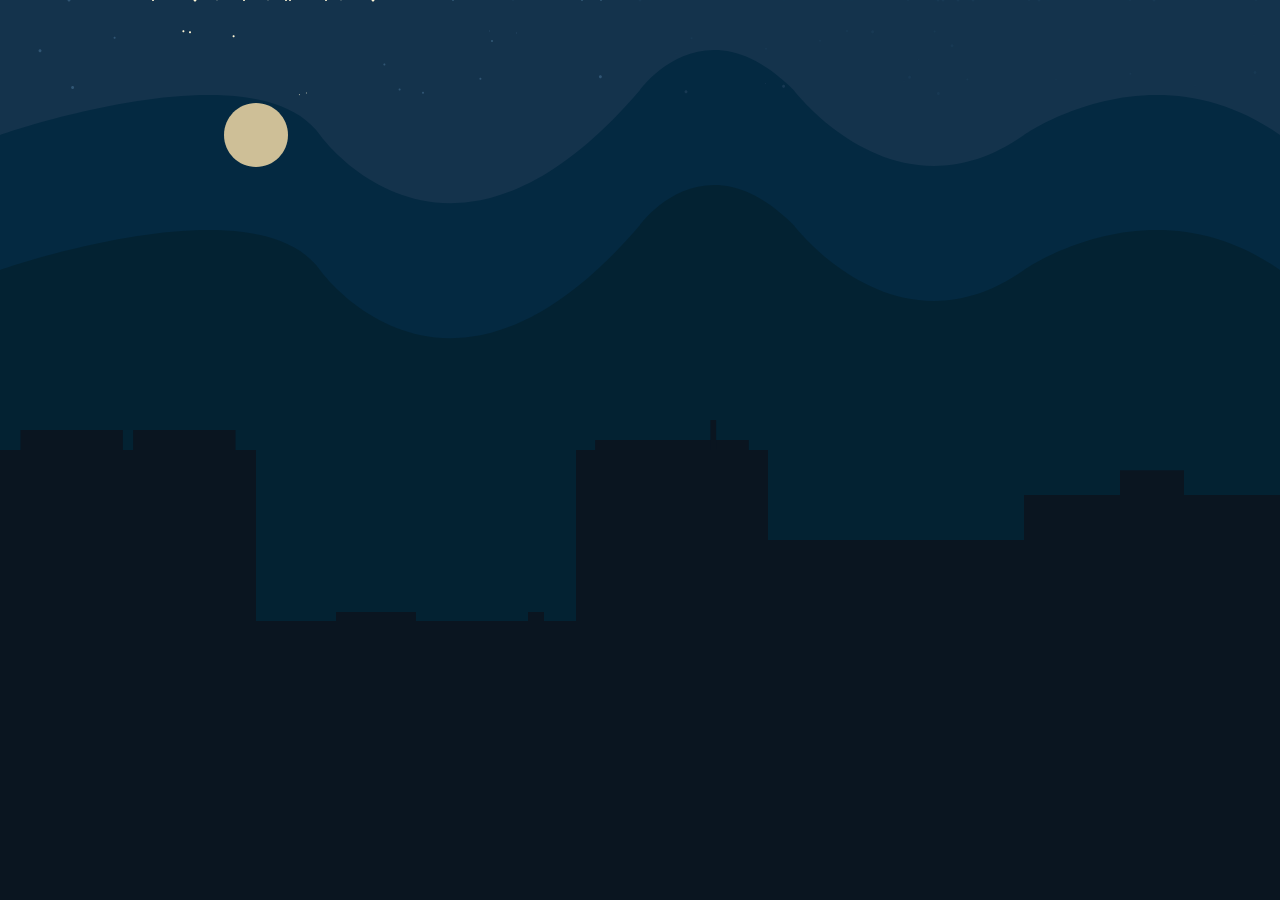
==== html/project.html @ 5165b42b "better organized css by separating code through different files. Added two folders for better files " ====
<!DOCTYPE html>
<html lang="en">
<head>
    <meta charset="UTF-8">
    <meta name="viewport" content="width=device-width, initial-scale=1.0">
    <title>Project</title>

    <script src="../libraries/p5.min.js"></script>
    <script src="../libraries/p5.sound.min.js"></script>

    <link rel="stylesheet" href="../css/style.css">
</head>
<body>
    <div id="divCanvas">
        <!-- where canvas as a background is added -->
    </div>

    <script src="../JS/sketch.js"></script>
</body>
</html>
---- css/style.css ----
@import url('https://fonts.googleapis.com/css2?family=Bungee&display=swap');
.bungee-regular {
    font-family: "Bungee", sans-serif;
    font-weight: 400;
    font-style: normal;
}

@import url('https://fonts.googleapis.com/css2?family=Karla:ital,wght@0,200..800;1,200..800&display=swap');
.karla {
  font-family: "Karla", sans-serif;
  font-optical-sizing: auto;
  font-weight: 200;
  font-style: normal;
}

body {
    margin: 0;
    padding: 0;
    overflow-x: hidden;
    color: #fff;
}

p, h1, h2, h3 {
    margin: 0;
    padding: 0;
}

.pWhite {
    color: #fff;
}

/* Making all the normal website content in front of the background sketch */
main {
    position: absolute;
    top: 0;
    left: 0;

    width: 100%;
    z-index: 1;
}

/** ANIMATIONS */
.animHigher {
    transition: all .2s ease-in-out;
    box-shadow: 10px 10px 10px rgba(0, 0, 0, 0.38);
} .animHigher:hover {
    transform: translateY(-10px);
    box-shadow: 15px 20px 10px rgba(0, 0, 0, 0.262);
}

.animBigger {
    transition: all .2s ease-in-out;
} .animBigger:hover {
    transform: scale(1.15);
}

/** NAVBAR */
.bottomNav {
    width: 100%;
    
    position: fixed;
    bottom: 0;

    padding-left: 1.5rem;

    background-image: linear-gradient(to bottom, #76aac870 40%, #5e8ea970 60%);
    /* background-color: #5e8ea989; */
    backdrop-filter: blur(5px);

    display: grid;
    grid-template-columns: 2fr 1fr;
    box-sizing: border-box;

    z-index: 2;
} .bottomNavLeft {
    display: flex;
    justify-content: center;
} .bottomNavRight {
    font-size: 0.95rem;
    padding: 0.5rem 1rem 0.5rem 0;

    justify-self: end;

    text-align: center;
    
    display: flex;
    flex-direction: column;
    justify-content: space-between;
}

#borderHomeBtn {
    padding: 0.1rem;
    margin: 0.2rem 0 0.2rem 0;

    border-radius: 100%;
    
    background: #14334C;
    background: linear-gradient(0deg, rgba(20, 51, 76, 1) 0%, rgba(87, 193, 255, 1) 100%);
} #bgHomeBtn {
    display: block;

    padding: 0.5rem;

    border-radius: 100%;
    
    background: #57C1FF;
    background: linear-gradient(0deg, rgba(87, 193, 255, 1) 13%, rgba(20, 51, 76, 1) 100%);
} #bgHomeBtn img {
    width: 100%;
    max-width: 2rem;
}

#links {
    padding-left: 2rem;

    width: 100%;

    display: flex;
    align-items: center;
} #links a {
    padding: 0 1rem 0 1rem;
    margin-right: 1rem;

    height: 100%;

    display: flex;
    align-items: center;

    /* border: solid 1px #000; */
    border-radius: 0.5rem;

    text-decoration: none;
    color: #fff;
    text-shadow: -0.1rem 0 rgb(102, 102, 102), 0 0.1rem black, 0.1rem 0 black, 0 -0.1rem black;
} #links a > img {
    width: 100%;
    max-width: 1.7rem;
    margin-right: 0.5rem;
} .notOnIt, .notOpen:hover {
    background: #ffffff;
    background: linear-gradient(340deg, #c4e0f031 58%, #c4e0f0b6 100%);
    box-shadow: inset 0.1rem 0.1rem 0.3rem #ffffff84, /* shadow top left */
                inset -0.1rem -0.1rem 0.3rem #0832547e; /* shadow bottom right */
} .notOnIt:hover, .notOpen:active {
    background: #ffffff;
    background: linear-gradient(340deg, #c4e0f0ae 58%, #c4e0f0 100%);
    box-shadow: inset 0.1rem 0.1rem 0.3rem #ffffff, /* shadow top left */
                inset -0.1rem -0.1rem 0.3rem #083254ab; /* shadow bottom right */
}

/* BACKGROUND SKETCH */
#divCanvas {
    position: fixed;
}

h1 {
    font-size: 4.2rem;
} h2 {
    font-size: 3rem;
}

.linkedin {
    background-image: url("https://imgs.search.brave.com/UMjKDE7hsW9bSsrDrF_o5rKYgf15Fz-ebZFxNL0ZMIg/rs:fit:860:0:0:0/g:ce/aHR0cHM6Ly9zdGF0/aWMudmVjdGVlenku/Y29tL3N5c3RlbS9y/ZXNvdXJjZXMvdGh1/bWJuYWlscy8wMTkv/ODc0LzM0MS9zbWFs/bC9saW5rZWRpbi1h/cHBzLWljb24tZnJl/ZS1wbmcucG5n");
    background-size: contain;
    background-repeat: no-repeat;
} .github {
    background-image: url("https://imgs.search.brave.com/I4iCgtsDuvQiTkJO4-f2Zab2rBeQRTvhv0h0SspQH00/rs:fit:860:0:0:0/g:ce/aHR0cHM6Ly9mcmVl/cG5nbG9nby5jb20v/aW1hZ2VzL2FsbF9p/bWcvZ2l0aHViLW1h/cmstd2hpdGUtbG9n/by1iMWMwLnBuZw");
    background-size: contain;
    background-repeat: no-repeat;
} .contactMe {
    padding-top: 1.25rem;
    padding-bottom: 1.25rem;

    padding-left: 1.8rem;
    padding-right: 1.8rem;

    margin-left: 0.6rem;
    margin-right: 0.6rem;

    color: #1e1e1e;
    border: #4c4c4c solid 1px;
    border-radius: 0.5rem;

    background-image: linear-gradient(to bottom, #c2c2c2 40%, #d6d6d6 50%);
    background-image: -o-linear-gradient(bottom, #c2c2c2 40%, #d6d6d6 50%);
    background-image: -moz-linear-gradient(bottom, #c2c2c2 40%, #d6d6d6 50%);
    background-image: -webkit-linear-gradient(bottom, #c2c2c2 40%, #d6d6d6 50%);
    background-image: -ms-linear-gradient(bottom, #c2c2c2 40%, #d6d6d6 50%);

    text-decoration: none;
} .contactMe:hover {
    background-image: linear-gradient(to bottom, #87c3e6 40%, #c4e0f0 50%);
    background-image: -o-linear-gradient(bottom, #87c3e6 40%, #c4e0f0 50%);
    background-image: -moz-linear-gradient(bottom, #87c3e6 40%, #c4e0f0 50%);
    background-image: -webkit-linear-gradient(bottom, #87c3e6 40%, #c4e0f0 50%);
    background-image: -ms-linear-gradient(bottom, #87c3e6 40%, #c4e0f0 50%);

    cursor: pointer;
}

/** Button minimize, maximize and close */
header button {
    padding-top: 0.12rem;
    padding-bottom: 0.12rem;
    border: solid #4c4c4c 1px;
    border-radius: 0.3rem;

    color: white;
    text-shadow: -1px 0 black, 0 1px black, 1px 0 black, 0 -1px black;
} header button:hover {
    cursor: pointer;
}

.headerBtn {
    padding-left: 10px;
    padding-right: 10px;

    background-image: linear-gradient(to bottom, #8dc6e7c7 40%, #c4e0f0c7 50%);
    background-image: -o-linear-gradient(bottom, #8dc6e7c7 40%, #c4e0f0c7 50%);
    background-image: -moz-linear-gradient(bottom, #8dc6e7c7 40%, #c4e0f0c7 50%);
    background-image: -webkit-linear-gradient(bottom, #8dc6e7c7 40%, #c4e0f0c7 50%);
    background-image: -ms-linear-gradient(bottom, #8dc6e7c7 40%, #c4e0f0c7 50%);
} .headerBtn:hover {
    background-image: linear-gradient(to bottom, #57c1ff 40%, #9cdbffc7 50%);
    background-image: -o-linear-gradient(bottom, #57c1ff 40%, #9cdbffc7 50%);
    background-image: -moz-linear-gradient(bottom, #57c1ff 40%, #9cdbffc7 50%);
    background-image: -webkit-linear-gradient(bottom, #57c1ff 40%, #9cdbffc7 50%);
    background-image: -ms-linear-gradient(bottom, #57c1ff 40%, #9cdbffc7 50%);
}

.closeBtn {
    padding-left: 1rem;
    padding-right: 1rem;

    background-image: linear-gradient(to bottom, #d45d5dc7 40%, #f1a2a2c7 50%);
    background-image: -o-linear-gradient(bottom, #d45d5dc7 40%, #f1a2a2c7 50%);
    background-image: -moz-linear-gradient(bottom, #d45d5dc7 40%, #f1a2a2c7 50%);
    background-image: -webkit-linear-gradient(bottom, #d45d5dc7 40%, #f1a2a2c7 50%);
    background-image: -ms-linear-gradient(bottom, #d45d5dc7 40%, #f1a2a2c7 50%);
} .closeBtn:hover {
    background-image: linear-gradient(to bottom, #ed3030c7 40%, #ff7070c7 50%);
    background-image: -o-linear-gradient(bottom, #ed3030c7 40%, #ff7070c7 50%);
    background-image: -moz-linear-gradient(bottom, #ed3030c7 40%, #ff7070c7 50%);
    background-image: -webkit-linear-gradient(bottom, #ed3030c7 40%, #ff7070c7 50%);
    background-image: -ms-linear-gradient(bottom, #ed3030c7 40%, #ff7070c7 50%);
}
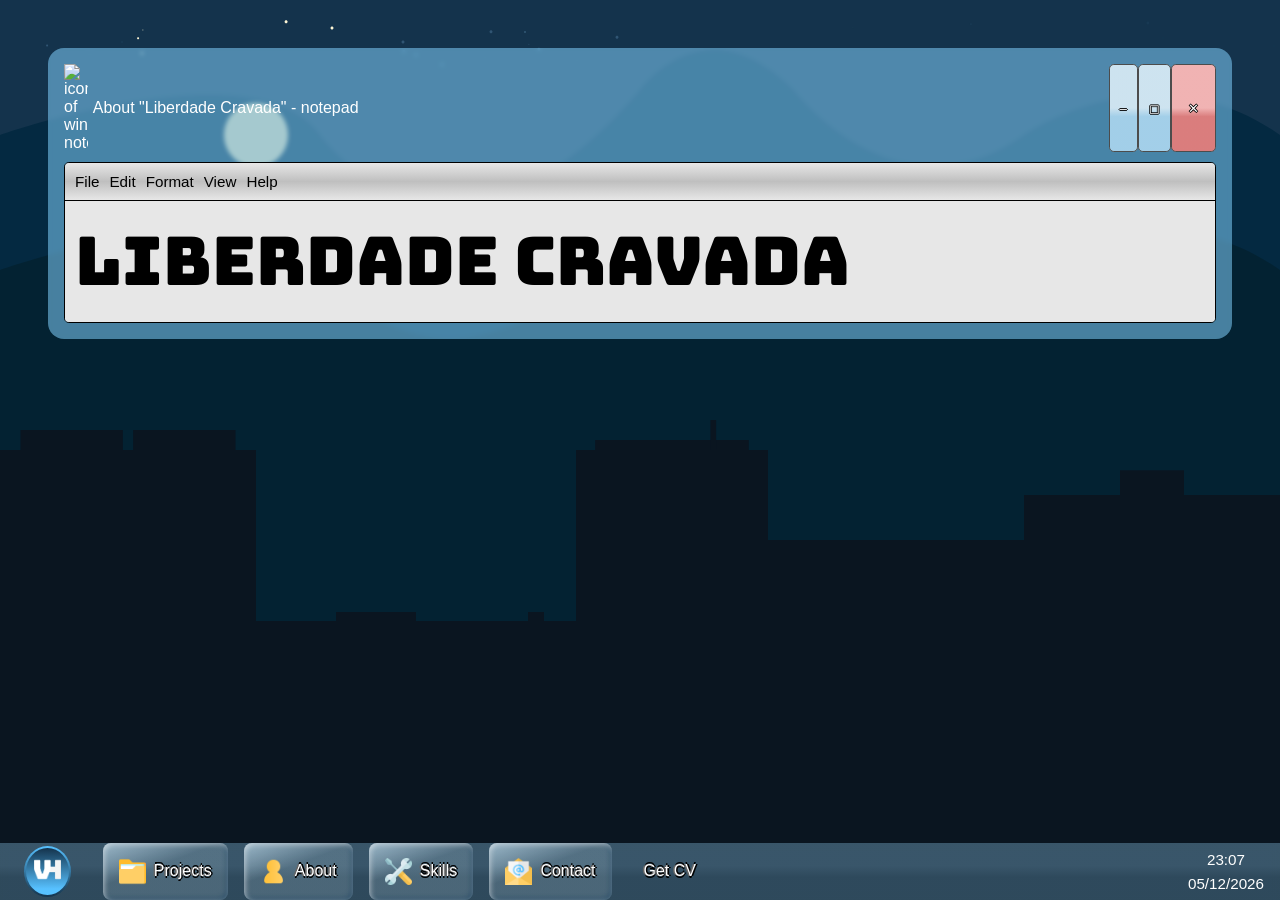
==== commit 0e39571b: "started page that will contain extra details about the project clicked on the index.html project car" ====
--- a/html/project.html
+++ b/html/project.html
@@ -9,12 +9,85 @@
     <script src="../libraries/p5.sound.min.js"></script>
 
     <link rel="stylesheet" href="../css/style.css">
+    <link rel="stylesheet" href="../css/projectDetails.css">
 </head>
 <body>
     <div id="divCanvas">
         <!-- where canvas as a background is added -->
     </div>
 
+    <nav class="bottomNav karla">
+        <span class="bottomNavLeft">
+            <div id="borderHomeBtn" class="animBigger">
+                <a href="#main" id="bgHomeBtn">
+                    <img alt="icon created for portfolio (letter V and H sharing a same side)" src="../images/VH.png">
+                </a>
+            </div>
+
+            <div id="links">
+                <a href="#projectsTitle" class="notOnIt">
+                    <img alt="icon of a folder with documents inside" src="../images/icon_folder.png">
+                    Projects
+                </a>
+                <a href="#about" class="notOnIt">
+                    <img alt="icon of a unknown user" src="../images/icon_about3.png">    
+                    About
+                </a>
+                <a href="#skills" class="notOnIt">
+                    <img alt="icon of tools" src="../images/icon_skills.png">    
+                    Skills
+                </a>
+                <a href="#pageFooter" class="notOnIt">
+                    <img alt="icon of a email contact" src="../images/icon_contact.png">    
+                    Contact
+                </a>
+                <a href="Viviana Henriques.pdf" target="_blank" rel="noopener" class="notOpen">Get CV</a>
+            </div>
+        </span>
+        <span class="bottomNavRight">
+            <p id="digitalClock"></p>
+            <p id="todaysDate"></p>
+        </span>
+    </nav>
+
+    <main>
+        <section>
+            <article class="karla">
+                <header>
+                    <span>
+                        <img src="https://imgs.search.brave.com/OM1uI3lfPJzB2ZiF05jIaWboAnmRZVxcF0ukl0b9xo8/rs:fit:860:0:0:0/g:ce/aHR0cHM6Ly92ZWN0/b3JpZmllZC5jb20v/aW1hZ2VzL3dpbmRv/d3Mtbm90ZXBhZC1p/Y29uLTEucG5n"
+                            alt="icon of windows' notepad">
+                        <p>About "Liberdade Cravada" - notepad</p>
+                    </span>
+
+                    <div id="windowButtons">
+                        <button class="headerBtn minimizeBtn">&#8211;</button>
+                        <button class="headerBtn fullscreenBtn">&#9723;</button>
+                        <button class="closeBtn">✕</button>
+                    </div>
+                </header>
+
+                <div class="articleBody">
+                    <div class="editFileBar">
+                        <p>File</p>
+                        <p>Edit</p>
+                        <p>Format</p>
+                        <p>View</p>
+                        <p>Help</p>
+                    </div>
+
+                    <div class="articleText">
+                        <h1 class="bungee-regular">Liberdade Cravada</h1>
+                        
+                    </div>
+                </div>
+
+
+            </article>
+        </section>
+    </main>
+
     <script src="../JS/sketch.js"></script>
+    <script src="../JS/taskbar.js"></script>
 </body>
 </html>
--- a/css/projectDetails.css
+++ b/css/projectDetails.css
@@ -0,0 +1,62 @@
+section {
+    padding: 3rem;
+}
+
+article {
+    padding: 1rem;
+
+    border-radius: 1rem;
+
+    background-color: #83d2ff89;
+    backdrop-filter: blur(2px);
+} article:hover {
+    background-color: rgba(105, 200, 255, 0.6);
+}
+
+header {
+    display: flex;
+    justify-content: space-between;
+} header span {
+    display: flex;
+    align-items: center;
+} header span img {
+    width: 100%;
+    max-width: 1.5rem;
+    margin-right: 0.3rem;
+}
+
+#windowButtons {
+    display: flex;
+} #windowButtons button {
+    cursor: auto;
+}
+
+.articleBody {
+    margin-top: 0.625rem;
+
+    border-radius: 0.3rem;
+    border: solid 1px #000;
+
+    overflow: hidden;
+} .editFileBar {
+    padding: 0.625rem;
+    border-bottom: solid 1px #000;
+
+    background: #E7E7E7;
+    background: linear-gradient(0deg, rgba(231, 231, 231, 1) 0%, rgba(191, 191, 191, 1) 50%, rgba(231, 231, 231, 1) 100%);
+    color: #000;
+
+    display: flex;
+} .editFileBar p {
+    margin-right: 0.625rem;
+    font-size: 0.95rem;
+}
+
+.articleText {
+    padding: 0.625rem;
+
+    background-color: #e7e7e7;
+    color: #000;
+
+    line-height: 1.5;
+}
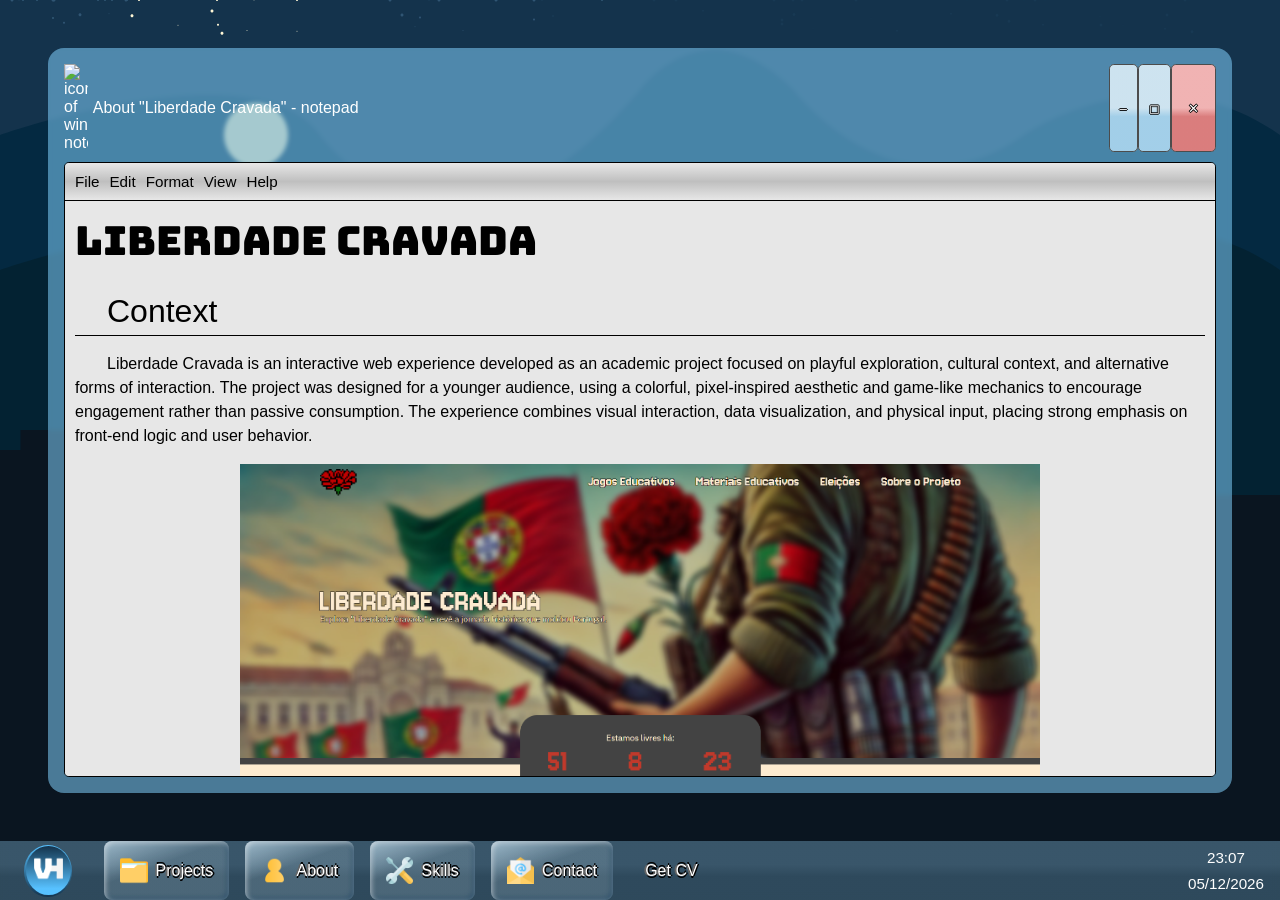
==== commit 80d7e929: "default structure for project details in project.html decided" ====
--- a/html/project.html
+++ b/html/project.html
@@ -15,40 +15,6 @@
     <div id="divCanvas">
         <!-- where canvas as a background is added -->
     </div>
-
-    <nav class="bottomNav karla">
-        <span class="bottomNavLeft">
-            <div id="borderHomeBtn" class="animBigger">
-                <a href="#main" id="bgHomeBtn">
-                    <img alt="icon created for portfolio (letter V and H sharing a same side)" src="../images/VH.png">
-                </a>
-            </div>
-
-            <div id="links">
-                <a href="#projectsTitle" class="notOnIt">
-                    <img alt="icon of a folder with documents inside" src="../images/icon_folder.png">
-                    Projects
-                </a>
-                <a href="#about" class="notOnIt">
-                    <img alt="icon of a unknown user" src="../images/icon_about3.png">    
-                    About
-                </a>
-                <a href="#skills" class="notOnIt">
-                    <img alt="icon of tools" src="../images/icon_skills.png">    
-                    Skills
-                </a>
-                <a href="#pageFooter" class="notOnIt">
-                    <img alt="icon of a email contact" src="../images/icon_contact.png">    
-                    Contact
-                </a>
-                <a href="Viviana Henriques.pdf" target="_blank" rel="noopener" class="notOpen">Get CV</a>
-            </div>
-        </span>
-        <span class="bottomNavRight">
-            <p id="digitalClock"></p>
-            <p id="todaysDate"></p>
-        </span>
-    </nav>
 
     <main>
         <section>
@@ -76,15 +42,132 @@
                         <p>Help</p>
                     </div>
 
-                    <div class="articleText">
+                    <div class="articleText karla">
                         <h1 class="bungee-regular">Liberdade Cravada</h1>
+
+                        <h2 class="karla">Context</h2>
+
+                        <p class="firstParagraph paragraph">
+                            Liberdade Cravada is an interactive web experience developed as an academic project focused on playful exploration, cultural context, and alternative forms of interaction. The project was designed for a younger audience, using a colorful, pixel-inspired aesthetic and game-like mechanics to encourage engagement rather than passive consumption.
+                            The experience combines visual interaction, data visualization, and physical input, placing strong emphasis on front-end logic and user behavior.
+                        </p>
+
+                        <figure>
+                            <img src="../images/LC_screenshot.png"
+                                alt='screenshot of first part of the main page of "Liberdade Cravada" project'>
+
+                            <figcaption>Part of landing page showcasing the pixel-based visual identity.</figcaption>
+                        </figure>
+
+                        <h2 class="karla">The Problem</h2>
+
+                        <p class="firstParagraph paragraph">
+                            The main challenge was to communicate complex information in a way that felt accessible and engaging to younger users. Traditional static interfaces felt insufficient for the intended audience, so the project needed to rely on interaction, visual feedback, and exploration rather than text-heavy explanations.
+                            At the same time, the project needed to handle multiple data sources and dynamic visual updates without overwhelming the user.
+                        </p>
+
+                        <h2 class="karla">What I built</h2>
+
+                        <p class="firstParagraph paragraph">
+                            I designed and developed the entire project, including the website structure, interactive experiences, and game logic.
+                            I built:
+                        </p>
                         
+                        <ol>
+                            <li>
+                                Game logic an physicis implemented in p5.js, including:
+                                <ul>
+                                    <li>Object movement and rotation</li>
+                                    <li>Object movement and rotation</li>
+                                    <li>Object movement and rotation</li>
+                                </ul>
+                            </li>
+                            <li>
+                                Game logic an physicis implemented in p5.js, including:
+                                <ul>
+                                    <li>Object movement and rotation</li>
+                                    <li>Object movement and rotation</li>
+                                    <li>Object movement and rotation</li>
+                                </ul>
+                            </li>
+                        </ol>
+
+                        <h2 class="karla">Tech Stack</h2>
+
+                        <div class="tableContainer">
+                            <table class="techTable">
+                                <thead>
+                                    <tr>
+                                        <th scope="col">Tech</th>
+                                        <th scope="col">Usage</th>
+                                    </tr>
+                                </thead>
+    
+                                <tbody>
+                                    <tr>
+                                        <td>JavaScript</td>
+                                        <td>Client-side logic and interactions</td>
+                                    </tr>
+                                    <tr>
+                                        <td>HTML5</td>
+                                        <td>Semantic structure of the interface</td>
+                                    </tr>
+                                    <tr>
+                                        <td>CSS3</td>
+                                        <td>Styling, layout and responsiveness</td>
+                                    </tr>
+                                    <tr>
+                                        <td>p5.js</td>
+                                        <td>Creative coding and visuals</td>
+                                    </tr>
+                                    <tr>
+                                        <td>Git</td>
+                                        <td>Version control and collaboration</td>
+                                    </tr>
+                                </tbody>
+                            </table>
+                        </div>
+
                     </div>
                 </div>
 
 
             </article>
         </section>
+
+        <nav class="bottomNav karla">
+            <span class="bottomNavLeft">
+                <div id="borderHomeBtn" class="animBigger">
+                    <a href="../index.html" id="bgHomeBtn">
+                        <img alt="icon created for portfolio (letter V and H sharing a same side)" src="../images/VH.png">
+                    </a>
+                </div>
+
+                <div id="links">
+                    <a href="../index.html#projectsTitle" class="notOnIt">
+                        <img alt="icon of a folder with documents inside" src="../images/icon_folder.png">
+                        Projects
+                    </a>
+                    <a href="../index.html#about" class="notOnIt">
+                        <img alt="icon of a unknown user" src="../images/icon_about3.png">    
+                        About
+                    </a>
+                    <a href="../index.html#skills" class="notOnIt">
+                        <img alt="icon of tools" src="../images/icon_skills.png">    
+                        Skills
+                    </a>
+                    <a href="../index.html#pageFooter" class="notOnIt">
+                        <img alt="icon of a email contact" src="../images/icon_contact.png">    
+                        Contact
+                    </a>
+                    <a href="../Viviana Henriques.pdf" target="_blank" rel="noopener" class="notOpen">Get CV</a>
+                </div>
+            </span>
+            <span class="bottomNavRight">
+                <p id="digitalClock"></p>
+                <p id="todaysDate"></p>
+            </span>
+        </nav>
     </main>
 
     <script src="../JS/sketch.js"></script>
--- a/css/style.css
+++ b/css/style.css
@@ -55,11 +55,12 @@
 }
 
 /** NAVBAR */
-.bottomNav {
-    width: 100%;
-    
+.bottomFixed {
     position: fixed;
     bottom: 0;
+    height: 2.1rem;
+} .bottomNav {
+    width: 100%;
 
     padding-left: 1.5rem;
 
@@ -153,12 +154,6 @@
     position: fixed;
 }
 
-h1 {
-    font-size: 4.2rem;
-} h2 {
-    font-size: 3rem;
-}
-
 .linkedin {
     background-image: url("https://imgs.search.brave.com/UMjKDE7hsW9bSsrDrF_o5rKYgf15Fz-ebZFxNL0ZMIg/rs:fit:860:0:0:0/g:ce/aHR0cHM6Ly9zdGF0/aWMudmVjdGVlenku/Y29tL3N5c3RlbS9y/ZXNvdXJjZXMvdGh1/bWJuYWlscy8wMTkv/ODc0LzM0MS9zbWFs/bC9saW5rZWRpbi1h/cHBzLWljb24tZnJl/ZS1wbmcucG5n");
     background-size: contain;
--- a/css/projectDetails.css
+++ b/css/projectDetails.css
@@ -1,8 +1,42 @@
+*,
+*::before,
+*::after {
+    box-sizing: border-box;
+}
+
+body {
+    height: 100%;
+}
+
+ul {
+    margin-top: 1rem;
+}
+
+main {
+    height: 100vh;
+    overflow: hidden;
+    display: flex;
+    flex-direction: column;
+}
+
+h1 {
+    font-size: 2.5rem;
+} h2 {
+    font-size: 2rem;
+    margin-top: 1rem;
+    margin-left: 2rem;
+}
+
 section {
-    padding: 3rem;
+    padding: 3rem 3rem 3rem 3rem;
+    overflow: hidden;
 }
 
 article {
+    height: 100%;
+    display: flex;
+    flex-direction: column;
+
     padding: 1rem;
 
     border-radius: 1rem;
@@ -32,6 +66,11 @@
 }
 
 .articleBody {
+    min-height: 0;
+    display: flex;
+    flex-direction: column;
+
+    flex: 1;
     margin-top: 0.625rem;
 
     border-radius: 0.3rem;
@@ -52,11 +91,81 @@
     font-size: 0.95rem;
 }
 
+/* TEXTS */
 .articleText {
+    flex: 1;
     padding: 0.625rem;
 
     background-color: #e7e7e7;
     color: #000;
 
     line-height: 1.5;
+
+    overflow-y: auto;
+    scrollbar-color: #032232 #d0d0d0;
+}
+
+.firstParagraph {
+    border-top: solid 1px #000;
+    padding-top: 1rem;
+}
+
+.paragraph {
+    text-indent: 2rem;
+}
+
+figure {
+    display: flex;
+    flex-direction: column;
+    align-items: center;
+
+    margin-top: 1rem;
+    margin-bottom: 1rem;
+} figure img {
+    width: 100%;
+    max-width: 50rem;
+} figcaption {
+    margin-top: 0.5rem;
+
+    color: #767676;
+}
+
+.tableContainer {
+    display: flex;
+    justify-content: center;
+}
+
+.techTable {
+    width: 70%;
+    border-collapse: collapse;
+    border-spacing: 0;
+
+    font-size: 0.95rem;
+}
+
+/* HEAD */
+.techTable thead th {
+    padding: 0.75rem 1rem;
+
+    text-align: left;
+    font-weight: 600;
+
+    background-color: #b5b5b5; /* mais escuro que o ímpar */
+    color: #000;
+
+    border-bottom: 1px solid #000;
+}
+
+/* BODY CELLS */
+.techTable tbody td {
+    padding: 0.75rem 1rem;
+}
+
+/* COLUNAS: par / ímpar */
+.techTable tbody tr:nth-child(odd) td {
+    background-color: #d6d6d6;
+}
+
+.techTable tbody tr:nth-child(even) td {
+    background-color: #b5b5b5;
 }
